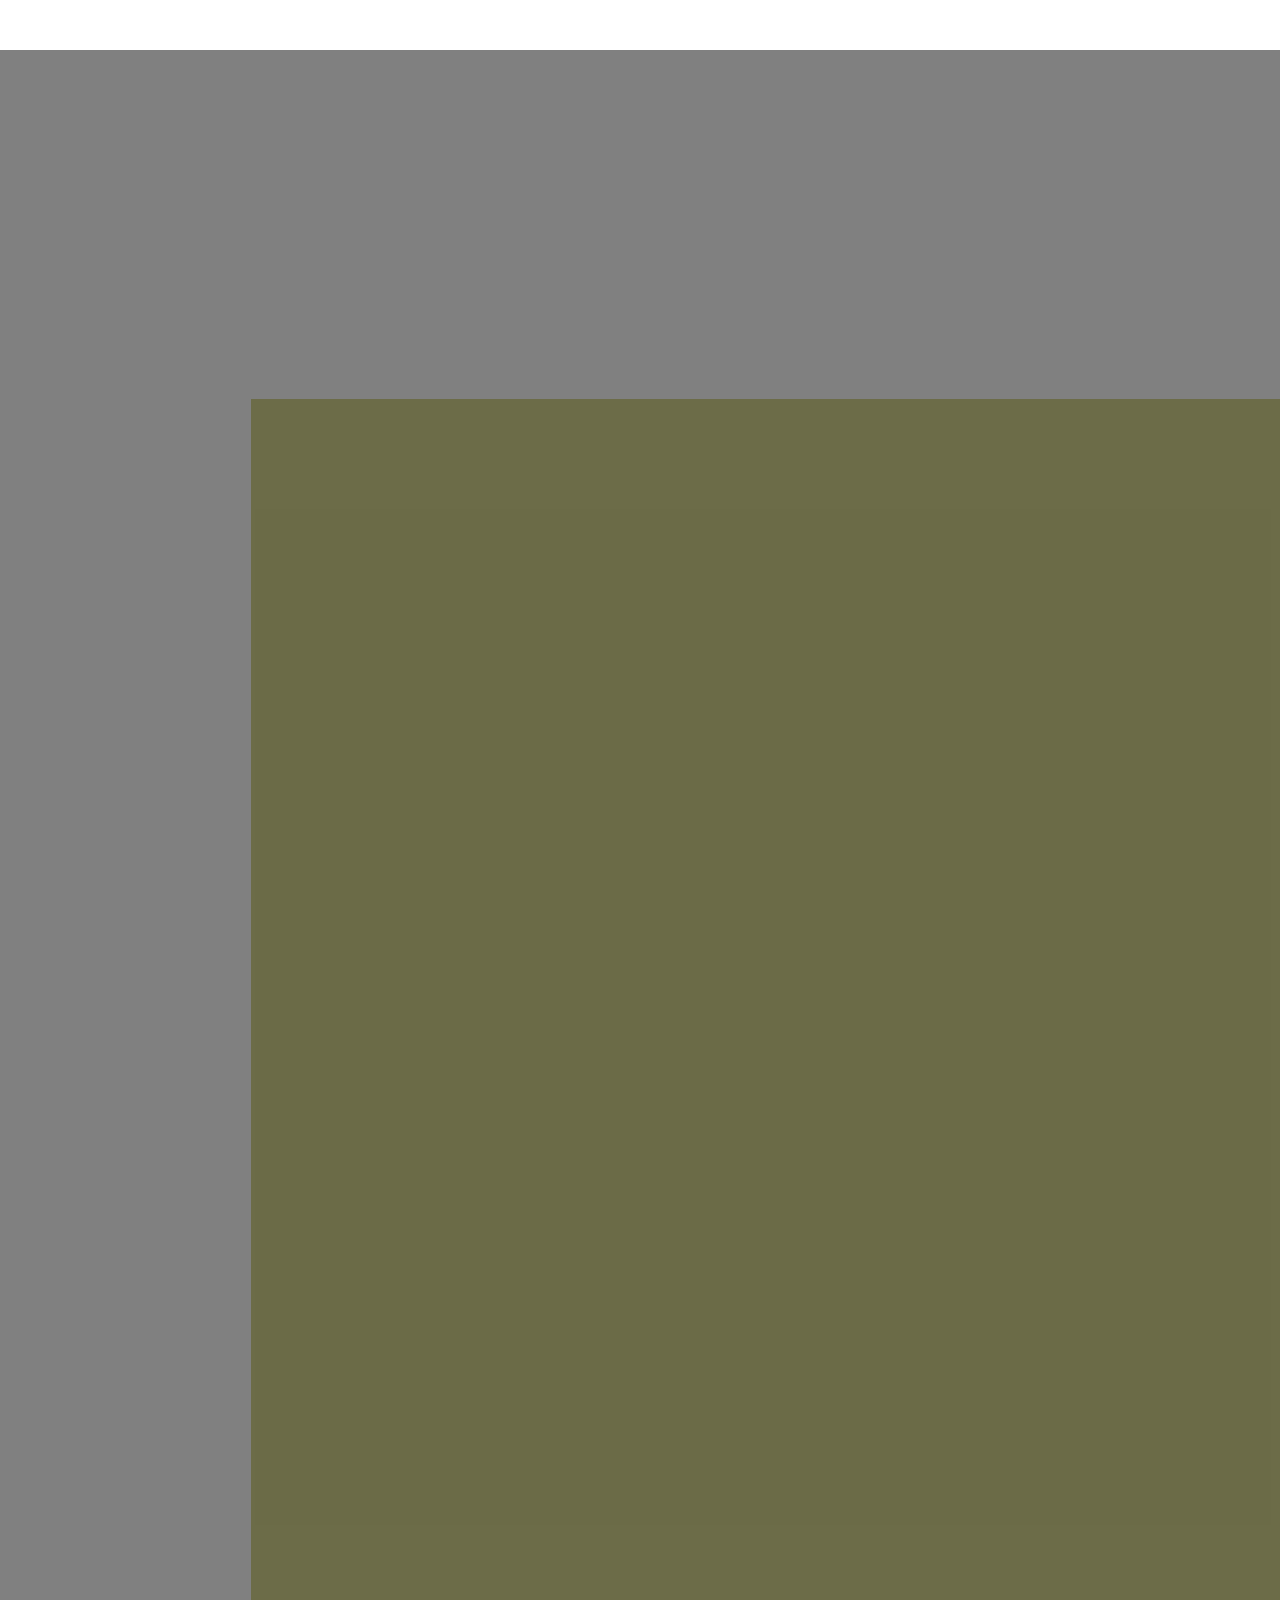
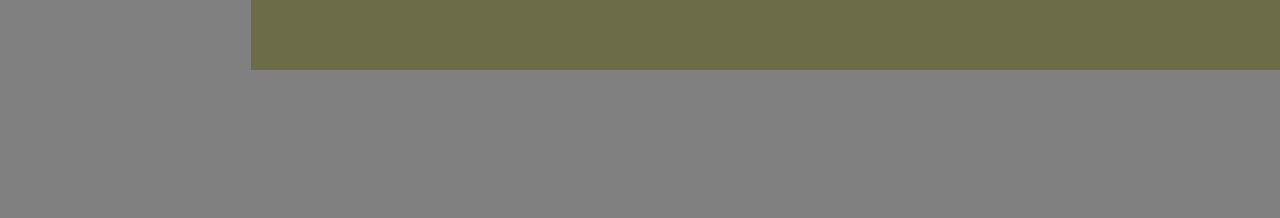
==== html/index.html @ 7aaa132d "+" ====
<!DOCTYPE html>
<html lang="en">
<head>
    <meta charset="UTF-8">
    <meta name="viewport" content="width=device-width, initial-scale=1.0">
    <link rel="stylesheet" href="../css/font.css">
    <link rel="stylesheet" href="../css/normalize.css">
    <link rel="stylesheet" href="../css/style.css">
    <title>Document</title>
</head>
<body>
    <main>
        <div class="cardWrapper">
            <div class="darkCard"></div>
            <div class="whiteCard"></div>
        </div>    
    </main>
    <script src="../js/app.js"></script>
</body>
</html>
---- css/style.css ----
*{
    margin: 0;
    padding: 0;
    box-sizing: border-box;
    }
main{
width: 2850px;
height: 1768px;
background-color: grey;
padding-top: 349px;
margin: auto;
margin-top: 50px;
}
.cardWrapper{
height: 1271px;
width: 2348px;
background-color: rgba(255, 255, 0,0.2);
margin: auto ;
/* margin-top: 349px; */
/* margin-left: 251px; */
display: flex;
}
.darkCard{
    width: 1174px;
    height: 1271px;
background-color: rgba(0, 0, 0,0.3);
}
.whiteCard{
    width: 1174px;
    height: 1271px;
    background-color: rgba(255, 255, 255,0.3);
}
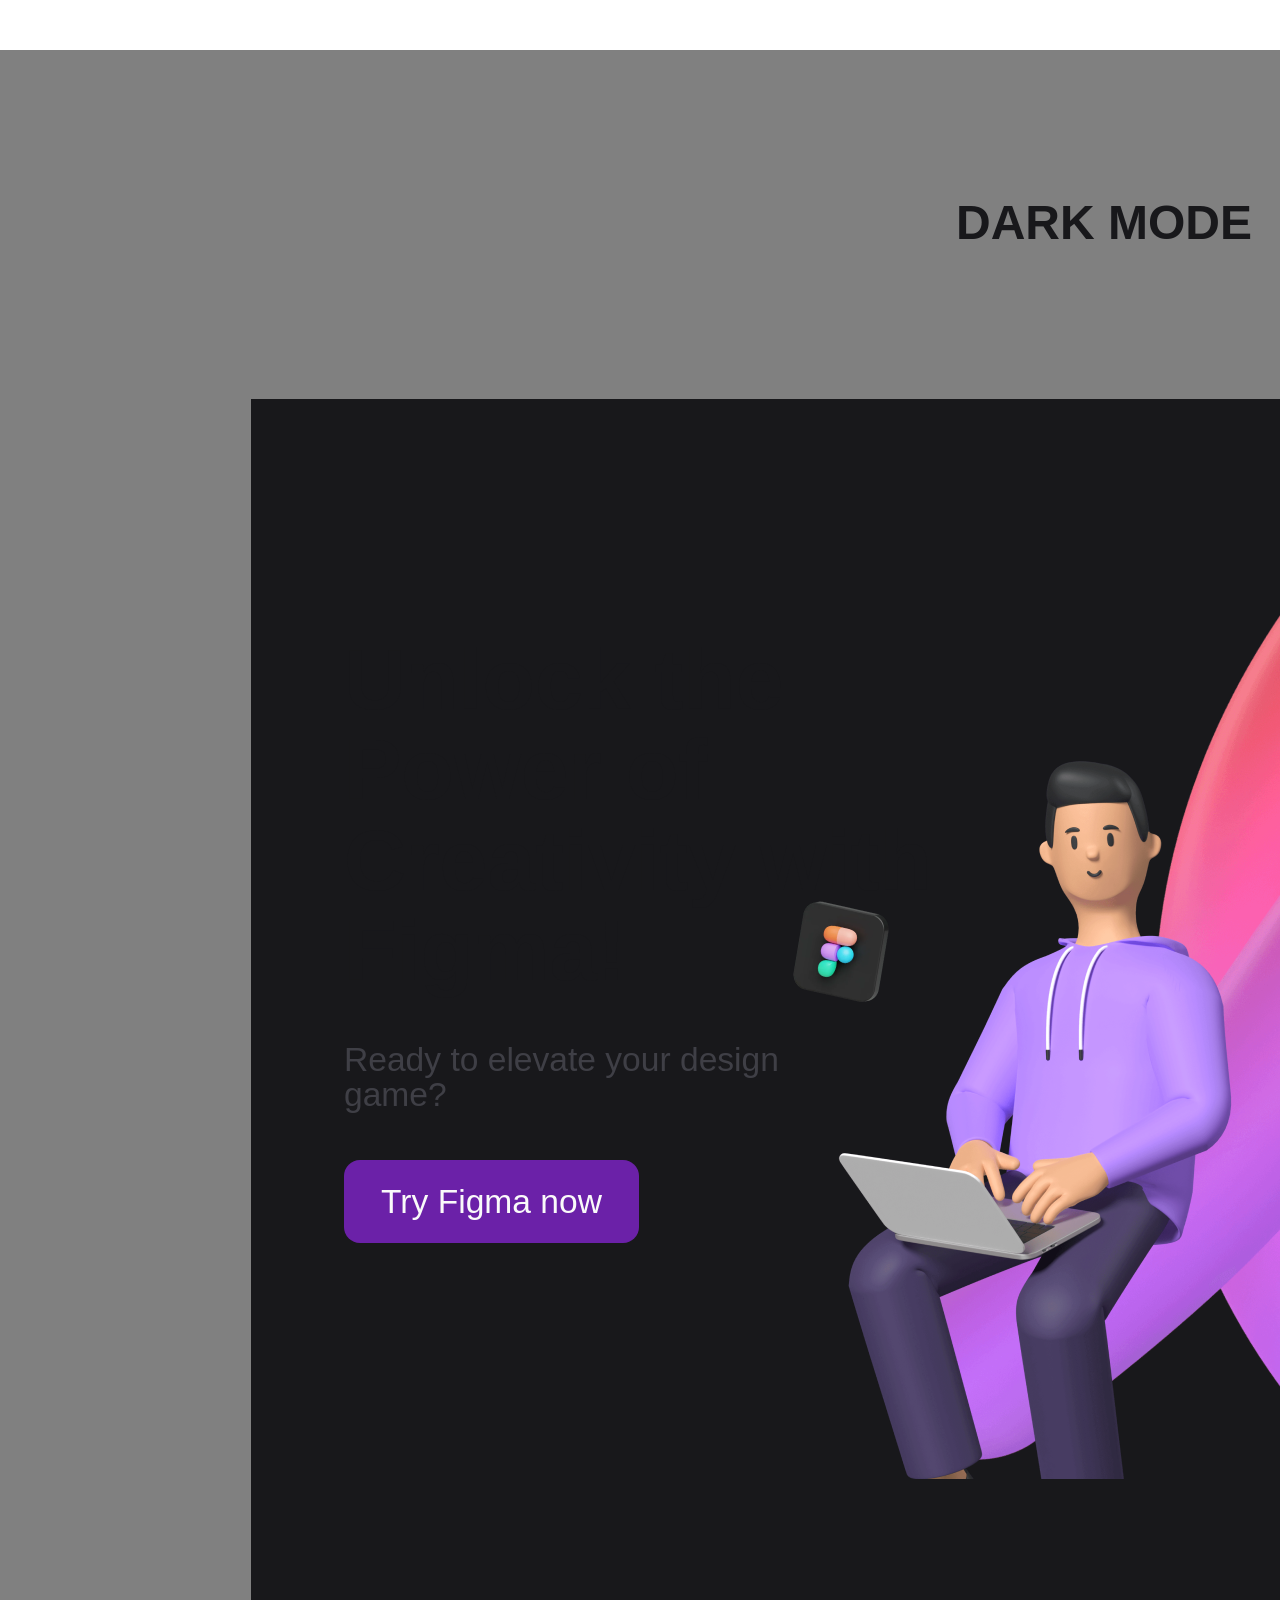
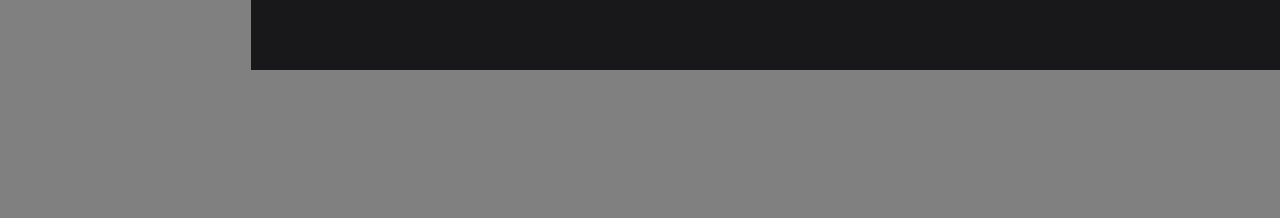
==== commit 0f11f955: "f" ====
--- a/html/index.html
+++ b/html/index.html
@@ -1,20 +1,81 @@
 <!DOCTYPE html>
 <html lang="en">
-<head>
-    <meta charset="UTF-8">
-    <meta name="viewport" content="width=device-width, initial-scale=1.0">
-    <link rel="stylesheet" href="../css/font.css">
-    <link rel="stylesheet" href="../css/normalize.css">
-    <link rel="stylesheet" href="../css/style.css">
+  <head>
+    <meta charset="UTF-8" />
+    <meta name="viewport" content="width=device-width, initial-scale=1.0" />
+    <link rel="stylesheet" href="../css/font.css" />
+    <link rel="stylesheet" href="../css/normalize.css" />
+    <link rel="stylesheet" href="../css/style.css" />
     <title>Document</title>
-</head>
-<body>
+  </head>
+  <body>
     <main>
-        <div class="cardWrapper">
-            <div class="darkCard"></div>
-            <div class="whiteCard"></div>
-        </div>    
+      <nav>
+        <div class="checkboxWrapper">
+          <h2 id="h21">DARK MODE</h2>
+          <div class="checkbox-wrapper">
+            <div class="check">
+              <input id="check" type="checkbox">
+              <label for="check"></label>
+            </div>
+          </div>
+          <h2 id="h22">LIGHT MODE</h2>
+        </div>
+        <div class="selectLanguage">
+          <button class="til" id="LanguageUZB">UZB</button>
+          <button class="til" id="LanguageRUS">RUS</button>
+          <button class="til" id="LanguageENG">ENG</button>
+        </div>
+      </nav>
+      <div class="cardWrapper">
+        <div class="darkCard"><div class="rightCard">
+          <div class="info">
+            <h1>Unlock the Power of Creativity with Figma!</h1>
+            <p>Ready to elevate your design game?</p>
+            <button id="tryFigma">Try Figma now</button>
+          </div>
+          <img
+            class="backGround"
+            src="../images/background.png"
+            alt="orqa fon rasmi"
+          />
+          <img
+            class="person"
+            src="../images/person.png"
+            alt="bu yerda shaxs rasmi"
+          />
+          <img
+            class="logo"
+            src="../images/logo.png"
+            alt="be yerda logo rasmi bor"
+          />
+        </div></div>
+        <div class="whiteCard">
+          <div class="leftCard">
+            <div class="info">
+              <h1>Unlock the Power of Creativity with Figma!</h1>
+              <p>Ready to elevate your design game?</p>
+              <button id="tryFigma">Try Figma now</button>
+            </div>
+            <img
+              class="backGround"
+              src="../images/background.png"
+              alt="orqa fon rasmi"
+            />
+            <img
+              class="person"
+              src="../images/person.png"
+              alt="bu yerda shaxs rasmi"
+            />
+            <img
+              class="logo"
+              src="../images/logo.png"
+              alt="be yerda logo rasmi bor"
+            />
+          </div>
+        </div>
+      </div>
     </main>
     <script src="../js/app.js"></script>
-</body>
-</html>+  </body>
+</html>
--- a/css/style.css
+++ b/css/style.css
@@ -2,31 +2,227 @@
     margin: 0;
     padding: 0;
     box-sizing: border-box;
+    @import url(https://fonts.googleapis.com/css2?family=Poppins:wght@100;200;300;400;500;600;800;900&display=swap);
+    
+    body {
+      font-family: 'Poppins', sans-serif;
+    }
     }
 main{
 width: 2850px;
 height: 1768px;
 background-color: grey;
-padding-top: 349px;
+padding-top: 114px;
 margin: auto;
 margin-top: 50px;
+/* position: relative; */
+}
+h2{
+    font-size: 48px;
+    font-weight: 600;
+    line-height: 50.4px;
+    /* text-align: left; */
+    color: #18181B;
+    transition: all 1s ease;
+}
+nav{
+display: flex;
+align-items: center;
+}
+.checkbox-wrapper .check {
+    --size: 40px;
+
+    position: relative;
+    background: linear-gradient(90deg, #1c1b1b, #ffffff);
+    line-height: 0;
+    perspective: 400px;
+    font-size: var(--size);
+}
+
+.checkbox-wrapper .check input[type="checkbox"],
+.checkbox-wrapper .check label,
+.checkbox-wrapper .check label::before,
+.checkbox-wrapper .check label::after,
+.checkbox-wrapper .check {
+    appearance: none;
+    display: inline-block;
+    border-radius: var(--size);
+    border: 0;
+    transition: .35s ease-in-out;
+    box-sizing: border-box;
+    cursor: pointer;
+}
+.checkbox-wrapper .check label {
+    width: calc(2.2 * var(--size));
+    height: var(--size);
+    background: #d7d7d7;
+    overflow: hidden;
+}
+
+.checkbox-wrapper .check input[type="checkbox"] {
+    position: absolute;
+    z-index: 1;
+    width: calc(.8 * var(--size));
+    height: calc(.8 * var(--size));
+    top: calc(.1 * var(--size));
+    left: calc(.1 * var(--size));
+    background: linear-gradient(45deg, #383838, #ffffff);
+    box-shadow: 0 6px 7px rgba(0,0,0,0.3);
+    outline: none;
+    margin: 0;
+}
+
+.checkbox-wrapper .check input[type="checkbox"]:checked {
+    left: calc(1.3 * var(--size));
+}
+
+.checkbox-wrapper .check input[type="checkbox"]:checked + label {
+    background: transparent;
+}
+
+
+.checkbox-wrapper .check input[type="checkbox"]:checked + label::before,
+.checkbox-wrapper .check input[type="checkbox"]:checked + label::after {
+    left: calc(1.55 * var(--size));
+    top: calc(.4 * var(--size));
+    line-height: calc(.1 * var(--size));
+    transform: rotateY(360deg);
+}
+
+.checkbox-wrapper .check input[type="checkbox"]:checked + label::after {
+    height: calc(.16 * var(--size));
+    top: calc(.55 * var(--size));
+    left: calc(1.6 * var(--size));
+    font-size: calc(.6 * var(--size));
+    line-height: 0;
+}
+.selectLanguage{
+margin-left: 400px;
+width: 300px;
+height: 60px;
+display: flex;
+gap: 20px;
+}
+.til{
+width: 140px;
+height: 70px;
+border-radius: 15px;
+border:none;
+color: #18181B;
+font-size: 32px;
+transition: all 1.5s ease;
+}
+.til:hover {
+background-color: rgba(40, 40, 36, 0.5);
+color:white;
+transition: all 1.5s ease;
 }
 .cardWrapper{
 height: 1271px;
 width: 2348px;
-background-color: rgba(255, 255, 0,0.2);
+background-color: rgba(0, 0, 0, 0.2);
 margin: auto ;
-/* margin-top: 349px; */
+margin-top: 116px;
 /* margin-left: 251px; */
 display: flex;
+}
+.checkboxWrapper{
+    /* position: absolute; */
+    /* top: 114px; */
+/* margin-top: 114px; */
+display: flex;
+justify-content: space-between;
+width: 943px;
+height: 119px;
+align-items: center;
+margin-left: 956px;
+}
+#checkBox{
+height: 119px;
+width: 235px;
 }
 .darkCard{
     width: 1174px;
     height: 1271px;
-background-color: rgba(0, 0, 0,0.3);
-}
+background-color: #18181B;
+}
+
 .whiteCard{
     width: 1174px;
     height: 1271px;
-    background-color: rgba(255, 255, 255,0.3);
-}+    background-color: #F4F4F5;
+    /* display: none; */
+}
+.rightCard{
+    width: 1080px;
+    height: 1080px;
+    position: relative;
+    /* display: none; */
+}
+.leftCard{
+    /* display: none; */
+    width: 1080px;
+    height: 1080px;
+    /* display: flex; */
+    position: relative;
+}
+.backGround{
+position: absolute;
+right: 0px;
+bottom: 0px;
+z-index: 1;
+}
+.person{
+    position: absolute;
+    right: 0px;
+    bottom: 0px;
+    z-index: 2;
+}
+.logo{
+    position: absolute;
+right: 422px;
+bottom: 460px;
+}
+.info{
+    /* display: none; */
+    position: absolute;
+width: 609px;
+height: 609px;
+/* background-color: #fff; */
+margin-top: 235px;
+margin-left: 93px;
+z-index: 10;
+}
+h1{
+width: 609px;
+height: 360px;
+font-size: 86px;
+font-weight: 600;
+line-height: 90.3px;
+color: #18181B;
+transition: all 1s ease;
+}
+p{
+    width: 471px;
+    font-size: 33.59px;
+    font-weight: 400;
+    line-height: 35.27px;
+    /* text-align: left; */
+    height: 70px;
+    margin-top: 48px;
+    color: #3F3F46;
+    transition: all 1s ease;
+}
+#tryFigma{
+width: 295px;
+height: 83px;
+border-radius: 16px;
+background-color: #6B21A8;
+border: none;
+margin-top: 48px;
+font-size: 33.59px;
+font-weight: 500;
+line-height: 35.27px;
+/* text-align: left; */
+color: #FAFAFA;
+}
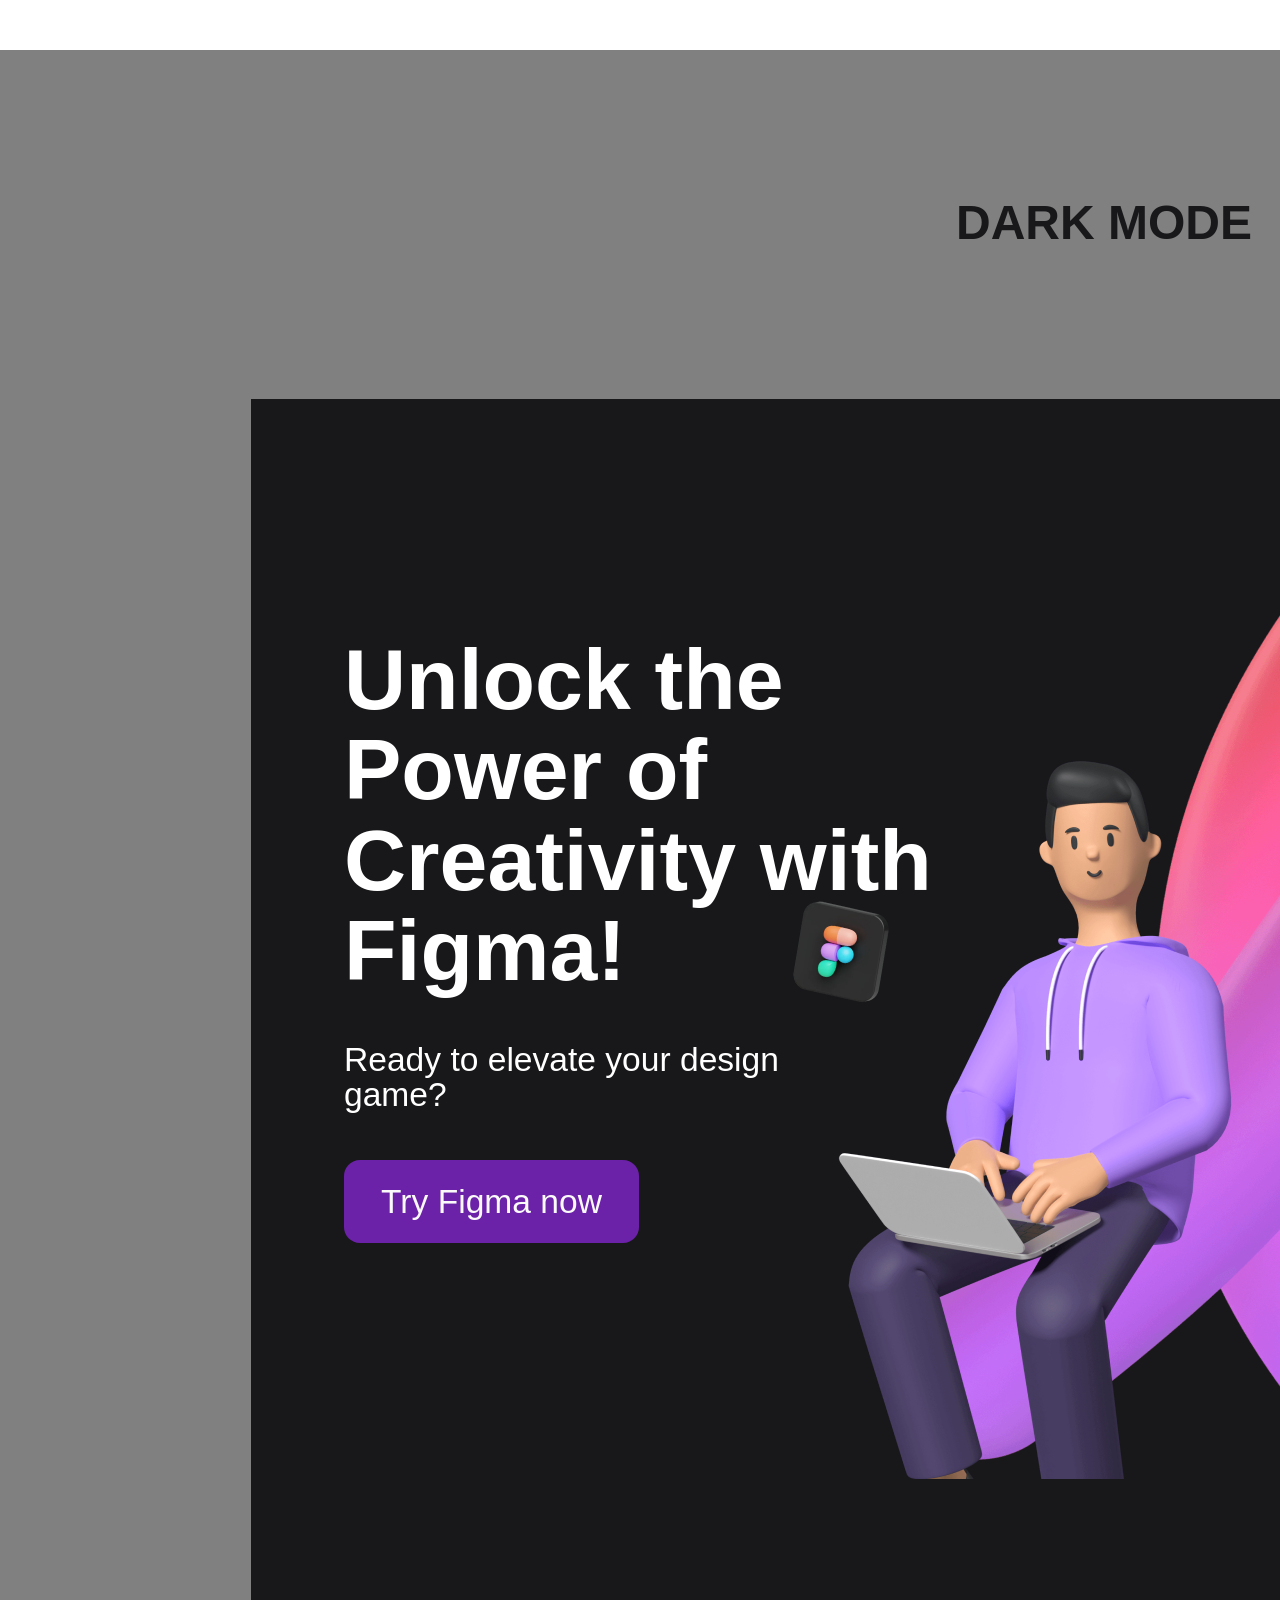
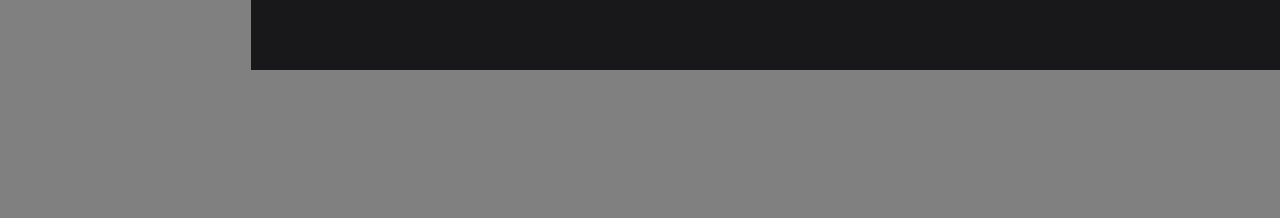
==== commit 508143ab: "m" ====
--- a/html/index.html
+++ b/html/index.html
@@ -30,9 +30,9 @@
       <div class="cardWrapper">
         <div class="darkCard"><div class="rightCard">
           <div class="info">
-            <h1>Unlock the Power of Creativity with Figma!</h1>
-            <p>Ready to elevate your design game?</p>
-            <button id="tryFigma">Try Figma now</button>
+            <h1 class="darkh1">Unlock the Power of Creativity with Figma!</h1>
+            <p class="darkp">Ready to elevate your design game?</p>
+            <button  id="tryFigma">Try Figma now</button>
           </div>
           <img
             class="backGround"
@@ -53,9 +53,9 @@
         <div class="whiteCard">
           <div class="leftCard">
             <div class="info">
-              <h1>Unlock the Power of Creativity with Figma!</h1>
-              <p>Ready to elevate your design game?</p>
-              <button id="tryFigma">Try Figma now</button>
+              <h1 id="h12">Unlock the Power of Creativity with Figma!</h1>
+              <p id="p12">Ready to elevate your design game?</p>
+              <button id="tryFigma" id="tryfigma">Try Figma now</button>
             </div>
             <img
               class="backGround"
--- a/css/style.css
+++ b/css/style.css
@@ -160,7 +160,7 @@
     /* display: none; */
 }
 .leftCard{
-    /* display: none; */
+    display: none;
     width: 1080px;
     height: 1080px;
     /* display: flex; */
@@ -212,6 +212,12 @@
     margin-top: 48px;
     color: #3F3F46;
     transition: all 1s ease;
+}
+.darkh1{
+color: #fff;
+}
+.darkp{
+color: #fff;
 }
 #tryFigma{
 width: 295px;
